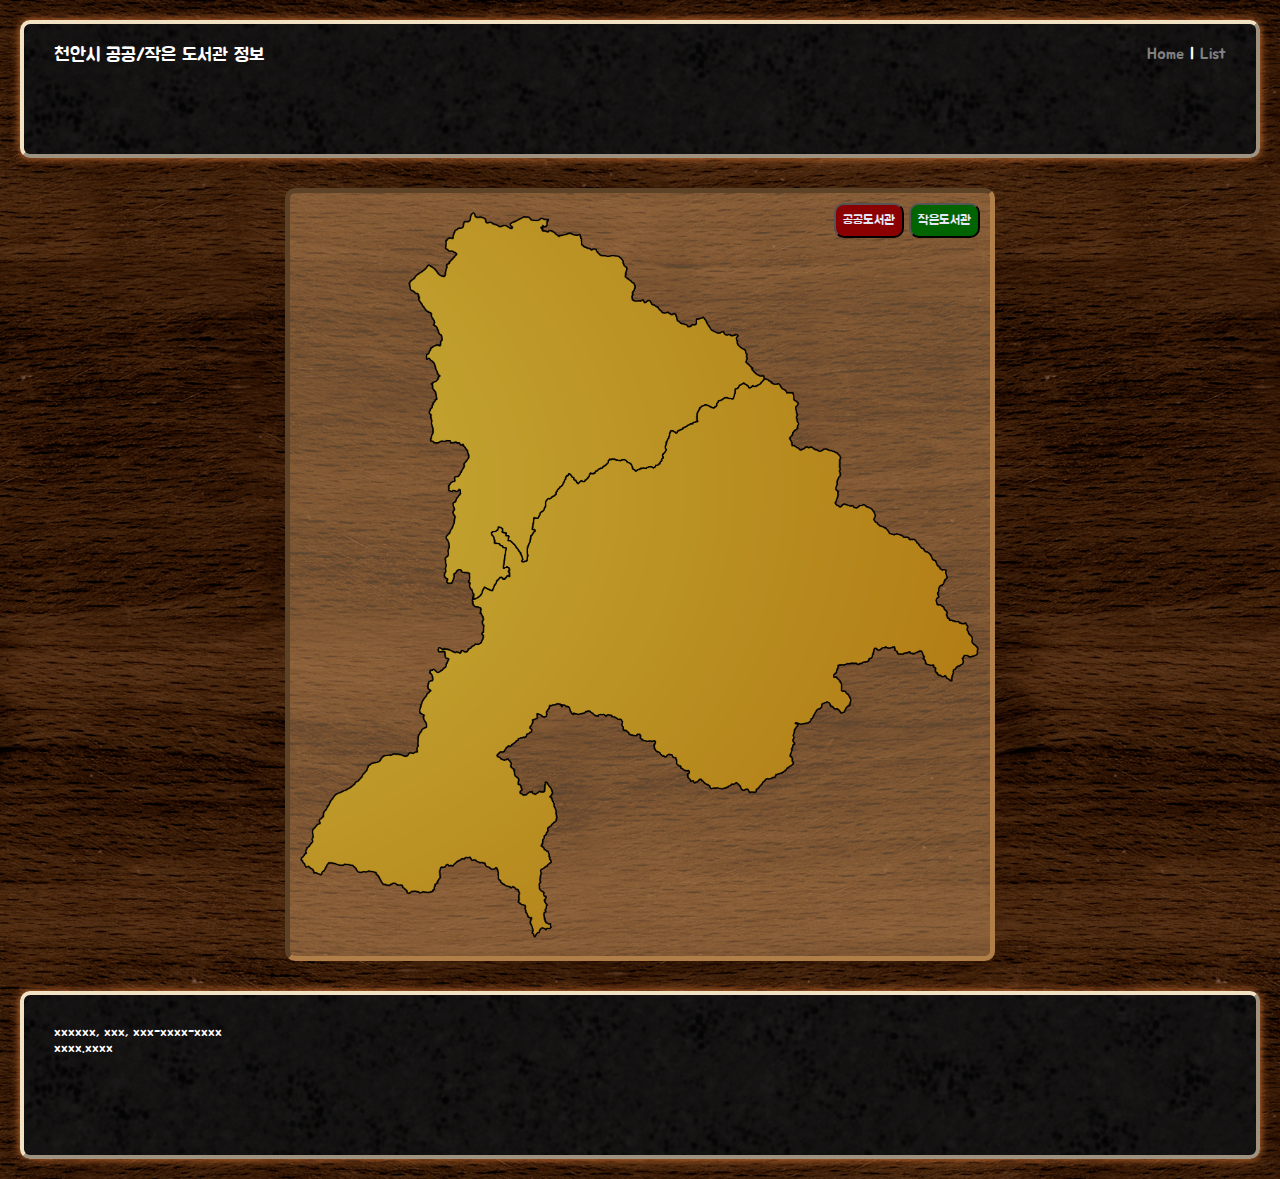
==== index.html @ ec5d6178 "`22. 5.11." ====
<!DOCTYPE html>
<html lang="kr">
<head>
  <meta charset="UTF-8">
  <meta http-equiv="X-UA-Compatible" content="IE=edge">
  <meta name="viewport" content="width=device-width, initial-scale=1.0">
  <title>Document</title>
  <link rel="stylesheet" href="style.css">
  <link rel="preconnect" href="https://fonts.googleapis.com">
  <link rel="preconnect" href="https://fonts.gstatic.com" crossorigin>
  <link href="https://fonts.googleapis.com/css2?family=Jua&display=swap" rel="stylesheet">
  <script type="text/javascript">
    document.oncontextmenu = function(){return false;}
  </script>
</head>
<body oncontextmenu="return flase" onselectstart="return false" ondragstart="return false" onkeydown="return true">
  <header>
    <h3 id="title">천안시 공공/작은 도서관 정보</h3>
    <nav>
      <a href="">Home</a>
       |
      <a>List</a>
    </nav>
  </header>

  <main>
    <div id="map-wrap">
      <img id="map"
      src="src/map7.png" alt="map" height="80%">
      <div id="dots">
      </div>
      <div id="buttons">
        <button>공공도서관</button>
        <button>작은도서관</button>
      </div>
    </div>
  </main>

  <footer>
    <div>xxxxxx, xxx, xxx-xxxx-xxxx</div>
    <div>xxxx.xxxx</div>
  </footer>

  <script src="./JS/dots.js"></script>
  <script src="./JS/dotsInfo.js"></script>
  <script src="./JS/dotsControl.js"></script>
</body>
</html>
---- style.css ----
* {
  margin: 0;
  cursor: default;
  font-family: 'Jua', sans-serif;
}

.hidden {
  visibility: hidden;
}

body {
  /* height: 100vh; */

  /* background-color: black; */
  background-image: url("./src/wood.png");
  /* display: flex;
  flex-direction: column;
  justify-content: space-between; */
}

header, footer {
  padding-bottom: 10px;
  padding-left: 30px;
  padding-right: 30px;
  padding-top: 20px;

  border-style: outset;
  border: 4px outset #F2E2C4;
  border-radius: 10px;

  margin: 20px;

  color: white;
  /* background-color: #0d0d0d; */
  background-image: url("./src/leather.png");
  background-size: 100%;
  box-shadow: 0px 0px 10px #e17b37;
}

header {
  height: 100px;

  /* border: 1px solid red; */

  display: flex;
  justify-content: space-between;
  align-items: flex-start;
}

footer {
  height: 100px;
  padding: 30px;
  font-size: 0.8rem;
}

footer:nth-child(2) {
  position: relative;
  right: 10px;
}

a {
  cursor: pointer;
  color: gray;
}

a:hover {
  color: white;
}

a:visited, a:link {
  color: grey;
  text-decoration: none;
}

a:link:hover, a:visited:hover {
  color: white;
}

#title {
  font-weight: 300;
}

main {
  margin: 20px;
  padding-top: 10px;
  padding-bottom: 10px;
  text-align: center;
}

img {
  width: 100%;
  
}

#map-wrap {
  max-width: 700px;
  margin: 0 auto;
  position: relative;
  background-color: rgba(220, 167, 110, 0.429);
  border-radius: 10px;
  border: 5px inset rgb(176, 126, 73);
}

#dots span {
  cursor: pointer;
  font-size: 2vw;
  text-align: center;
  position: absolute;
  /* top: 30%;
  left: 30%; */
  width: 20px;
}

@media (min-width: 700px){
  #dots span{
    font-size: 0.8rem;
  }
}

#dots span:hover {
  font-size: 1rem;
  z-index: 1;
}

#buttons {
  position: absolute;
  top: 10px;
  right: 10px;
}

#buttons button:nth-child(1) {
  background-color: darkred;
}

#buttons button:nth-child(2) {
  background-color: darkgreen;
}

#buttons button:nth-child(1):hover {
  background-color:brown;
}

#buttons button:nth-child(2):hover {
  background-color:green;
}

#buttons button {
  border-radius: 10px;
  color:lavender;
  padding: 7px;
}

#buttons button:active {
  box-shadow: inset -2px -2px 3px rgba(255, 255, 255, .6), inset 2px 2px 3px rgba(0, 0, 0, .6);
}
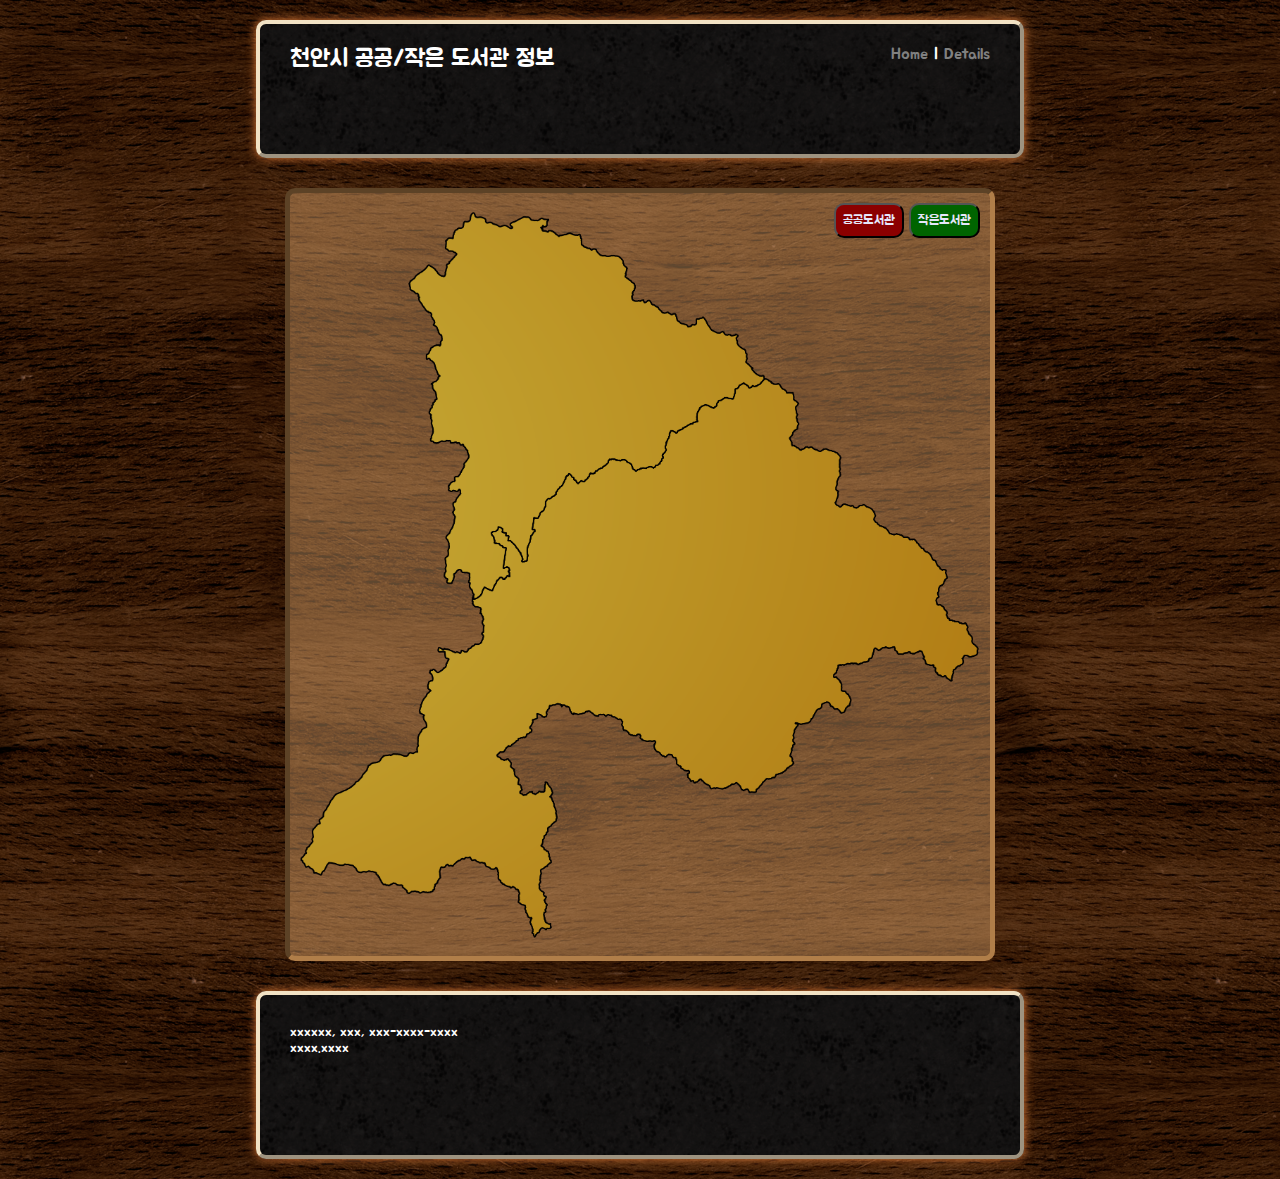
==== commit f8c4583c: "`22. 5.17." ====
--- a/index.html
+++ b/index.html
@@ -12,14 +12,16 @@
   <script type="text/javascript">
     document.oncontextmenu = function(){return false;}
   </script>
+  <script src="https://ajax.googleapis.com/ajax/libs/jquery/1.12.4/jquery.min.js"></script>
 </head>
-<body oncontextmenu="return flase" onselectstart="return false" ondragstart="return false" onkeydown="return true">
+<body oncontextmenu="return false" onselectstart="return false" ondragstart="return false" onkeydown="return true">
+  
   <header>
-    <h3 id="title">천안시 공공/작은 도서관 정보</h3>
+    <h2 id="title">천안시 공공/작은 도서관 정보</h3>
     <nav>
       <a href="">Home</a>
        |
-      <a>List</a>
+      <a>Details</a>
     </nav>
   </header>
 
@@ -28,6 +30,8 @@
       <img id="map"
       src="src/map7.png" alt="map" height="80%">
       <div id="dots">
+        <div id="public-dots"></div>
+        <div id="litle-dots"></div>
       </div>
       <div id="buttons">
         <button>공공도서관</button>
@@ -42,7 +46,6 @@
   </footer>
 
   <script src="./JS/dots.js"></script>
-  <script src="./JS/dotsInfo.js"></script>
   <script src="./JS/dotsControl.js"></script>
 </body>
 </html>--- a/style.css
+++ b/style.css
@@ -6,6 +6,7 @@
 
 .hidden {
   visibility: hidden;
+  opacity: 0%;
 }
 
 body {
@@ -28,7 +29,7 @@
   border: 4px outset #F2E2C4;
   border-radius: 10px;
 
-  margin: 20px;
+  margin: 20px auto;
 
   color: white;
   /* background-color: #0d0d0d; */
@@ -39,6 +40,7 @@
 
 header {
   height: 100px;
+  max-width: 700px;
 
   /* border: 1px solid red; */
 
@@ -47,8 +49,13 @@
   align-items: flex-start;
 }
 
+#title {
+  font-weight: 300;
+}
+
 footer {
   height: 100px;
+  max-width: 700px;
   padding: 30px;
   font-size: 0.8rem;
 }
@@ -76,10 +83,6 @@
   color: white;
 }
 
-#title {
-  font-weight: 300;
-}
-
 main {
   margin: 20px;
   padding-top: 10px;
@@ -101,25 +104,54 @@
   border: 5px inset rgb(176, 126, 73);
 }
 
-#dots span {
+#dots>div>span {
+  position: absolute;
+  width: 20px;
+  height: 50px;
+  display: flex;
+  flex-direction: column;
+  justify-content: space-between;
+  align-items: center;
+}
+
+#dots>div>span:hover{
+  z-index: 1;
+}
+
+.dot {
   cursor: pointer;
   font-size: 2vw;
-  text-align: center;
-  position: absolute;
-  /* top: 30%;
-  left: 30%; */
-  width: 20px;
+  transition: font-size;
+  transition-duration: 0.3s;
 }
 
 @media (min-width: 700px){
-  #dots span{
+  .dot {
     font-size: 0.8rem;
   }
 }
 
-#dots span:hover {
+.dot:hover {
   font-size: 1rem;
   z-index: 1;
+}
+
+.simpleInfo {
+  width: max-content;
+  /* position: absolute; */
+
+  background-color: antiquewhite;
+
+  padding: 1px 10px;
+  /* margin: 0 auto; */
+  border: 1px solid black;
+  border-radius: 10px;
+  
+  font-size: 15px;
+  font-weight: 250;
+  /* visibility: hidden; */
+  transition: opacity visibility;
+  transition-duration: 0.5s;
 }
 
 #buttons {
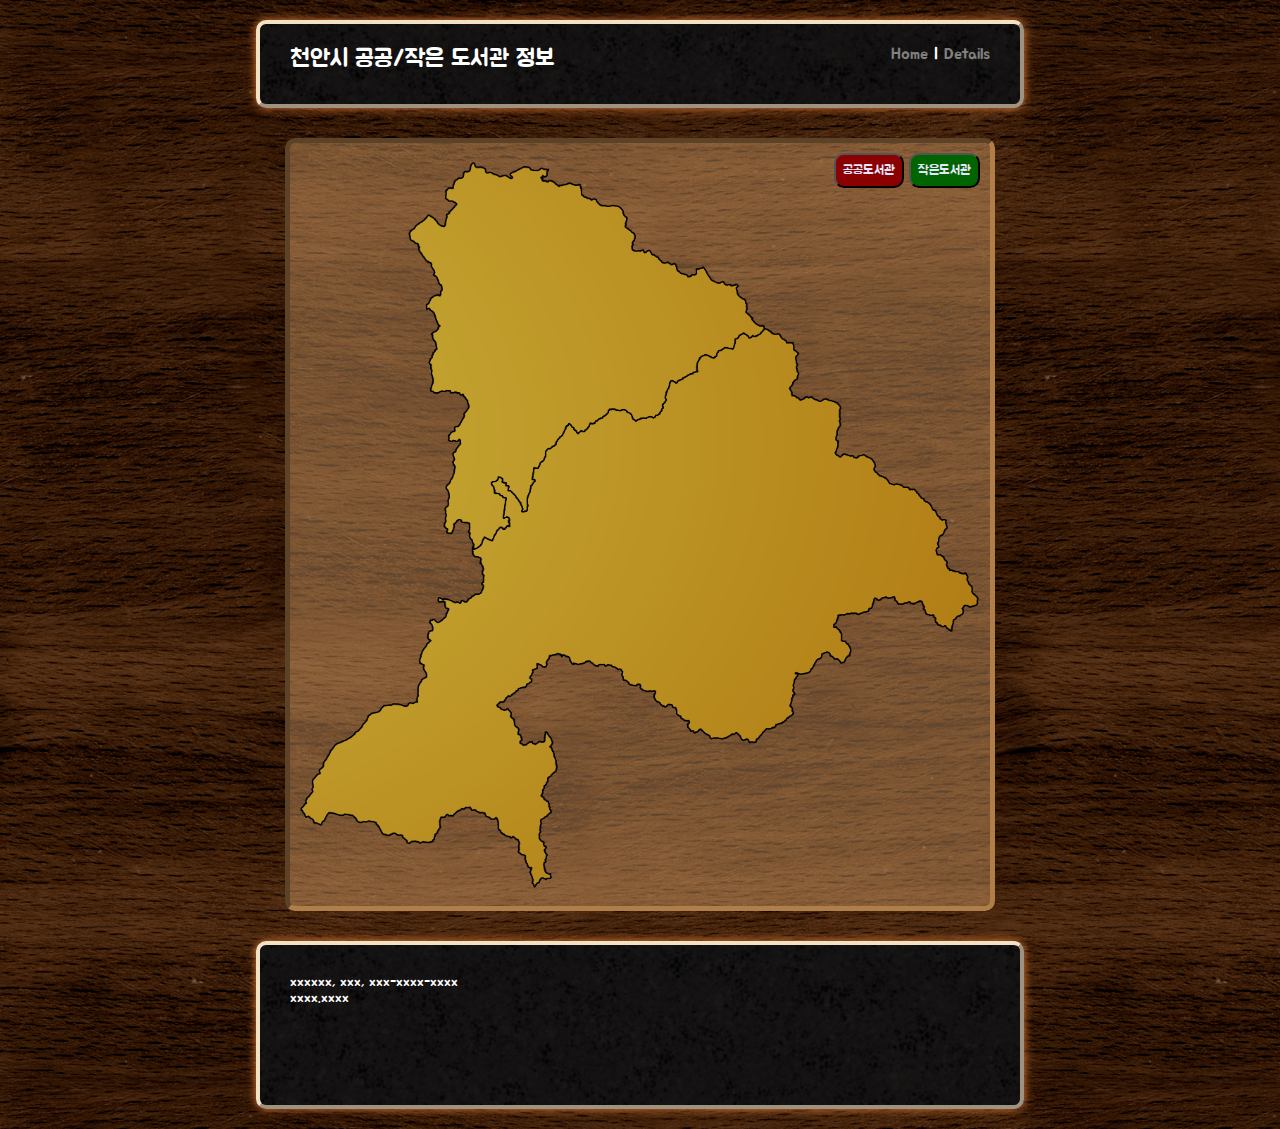
==== commit 36ebe65e: "`22. 5.18." ====
--- a/index.html
+++ b/index.html
@@ -4,8 +4,8 @@
   <meta charset="UTF-8">
   <meta http-equiv="X-UA-Compatible" content="IE=edge">
   <meta name="viewport" content="width=device-width, initial-scale=1.0">
-  <title>Document</title>
-  <link rel="stylesheet" href="style.css">
+  <title>천안시 공공/작은 도서관 정보</title>
+  <link rel="stylesheet" href="./style/style.css">
   <link rel="preconnect" href="https://fonts.googleapis.com">
   <link rel="preconnect" href="https://fonts.gstatic.com" crossorigin>
   <link href="https://fonts.googleapis.com/css2?family=Jua&display=swap" rel="stylesheet">
@@ -21,7 +21,7 @@
     <nav>
       <a href="">Home</a>
        |
-      <a>Details</a>
+      <a href="./detail.html">Details</a>
     </nav>
   </header>
 
@@ -46,6 +46,5 @@
   </footer>
 
   <script src="./JS/dots.js"></script>
-  <script src="./JS/dotsControl.js"></script>
 </body>
 </html>--- a/style/style.css
+++ b/style/style.css
@@ -0,0 +1,187 @@
+* {
+  margin: 0;
+  cursor: default;
+  font-family: 'Jua', sans-serif;
+}
+
+.hidden {
+  visibility: hidden;
+  opacity: 0%;
+}
+
+body {
+  /* height: 100vh; */
+
+  /* background-color: black; */
+  background-image: url("../src/wood.png");
+  /* display: flex;
+  flex-direction: column;
+  justify-content: space-between; */
+}
+
+header, footer {
+  padding-bottom: 10px;
+  padding-left: 30px;
+  padding-right: 30px;
+  padding-top: 20px;
+
+  border-style: outset;
+  border: 4px outset #F2E2C4;
+  border-radius: 10px;
+
+  margin: 20px auto;
+
+  color: white;
+  /* background-color: #0d0d0d; */
+  background-image: url("../src/leather.png");
+  background-size: 100%;
+  box-shadow: 0px 0px 10px #e17b37;
+}
+
+header {
+  height: 50px;
+  max-width: 700px;
+
+  /* border: 1px solid red; */
+
+  display: flex;
+  justify-content: space-between;
+  align-items: flex-start;
+}
+
+#title {
+  font-weight: 300;
+}
+
+footer {
+  height: 100px;
+  max-width: 700px;
+  padding: 30px;
+  font-size: 0.8rem;
+}
+
+footer:nth-child(2) {
+  position: relative;
+  right: 10px;
+}
+
+a {
+  cursor: pointer;
+  color: gray;
+}
+
+a:hover {
+  color: white;
+}
+
+a:visited, a:link {
+  color: grey;
+  text-decoration: none;
+}
+
+a:link:hover, a:visited:hover {
+  color: white;
+}
+
+main {
+  margin: 20px;
+  padding-top: 10px;
+  padding-bottom: 10px;
+  text-align: center;
+}
+
+img {
+  width: 100%;
+  
+}
+
+#map-wrap {
+  max-width: 700px;
+  margin: 0 auto;
+  position: relative;
+  background-color: rgba(220, 167, 110, 0.429);
+  border-radius: 10px;
+  border: 5px inset rgb(176, 126, 73);
+}
+
+#dots>div>span {
+  position: absolute;
+  width: 20px;
+  height: 50px;
+  display: flex;
+  flex-direction: column;
+  justify-content: space-between;
+  align-items: center;
+}
+
+#dots>div>span:hover{
+  z-index: 1;
+}
+
+.dot {
+  cursor: pointer;
+  font-size: 2vw;
+  transition: font-size;
+  transition-duration: 0.3s;
+}
+
+@media (min-width: 700px){
+  .dot {
+    font-size: 0.8rem;
+  }
+}
+
+.dot:hover {
+  font-size: 1rem;
+  z-index: 1;
+}
+
+.simpleInfo {
+  width: max-content;
+  /* position: absolute; */
+
+  background-color: antiquewhite;
+
+  padding: 1px 10px;
+  /* margin: 0 auto; */
+  border: 1px solid black;
+  border-radius: 10px;
+  
+  font-size: 15px;
+  font-weight: 250;
+  /* visibility: hidden; */
+  transition: opacity visibility;
+  transition-duration: 0.5s;
+}
+
+#buttons {
+  position: absolute;
+  top: 10px;
+  right: 10px;
+}
+
+#buttons button:nth-child(1) {
+  background-color: darkred;
+}
+
+#buttons button:nth-child(2) {
+  background-color: darkgreen;
+}
+
+#buttons button:nth-child(1):hover {
+  background-color:brown;
+}
+
+#buttons button:nth-child(2):hover {
+  background-color:green;
+}
+
+#buttons button {
+  border-radius: 10px;
+  color:lavender;
+  padding: 7px;
+}
+
+#buttons button:active {
+  box-shadow: inset -2px -2px 3px rgba(255, 255, 255, .6), inset 2px 2px 3px rgba(0, 0, 0, .6);
+}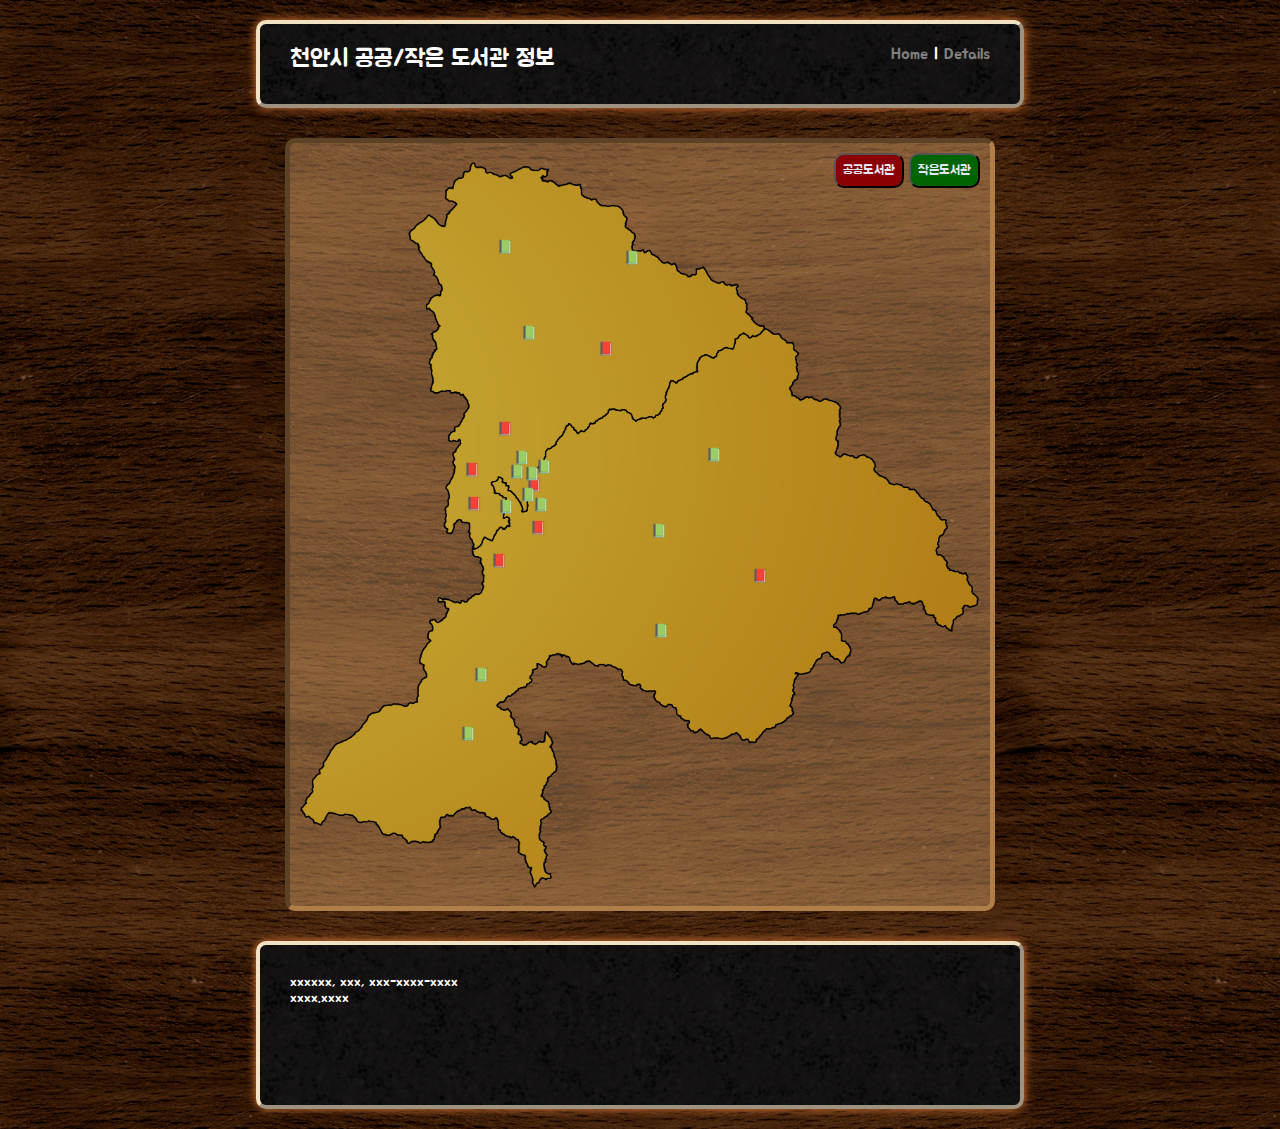
==== commit 310b1d19: "`22. 5.21." ====
--- a/index.html
+++ b/index.html
@@ -5,6 +5,8 @@
   <meta http-equiv="X-UA-Compatible" content="IE=edge">
   <meta name="viewport" content="width=device-width, initial-scale=1.0">
   <title>천안시 공공/작은 도서관 정보</title>
+  <link rel="icon" href="./src/favicon.ico" type="image/x-icon" sizes="16X16/>
+  <link rel="favicon" href="./src/favicon.png">
   <link rel="stylesheet" href="./style/style.css">
   <link rel="preconnect" href="https://fonts.googleapis.com">
   <link rel="preconnect" href="https://fonts.gstatic.com" crossorigin>
--- a/style/style.css
+++ b/style/style.css
@@ -6,6 +6,7 @@
 
 .hidden {
   visibility: hidden;
+  /* display: none; */
   opacity: 0%;
 }
 
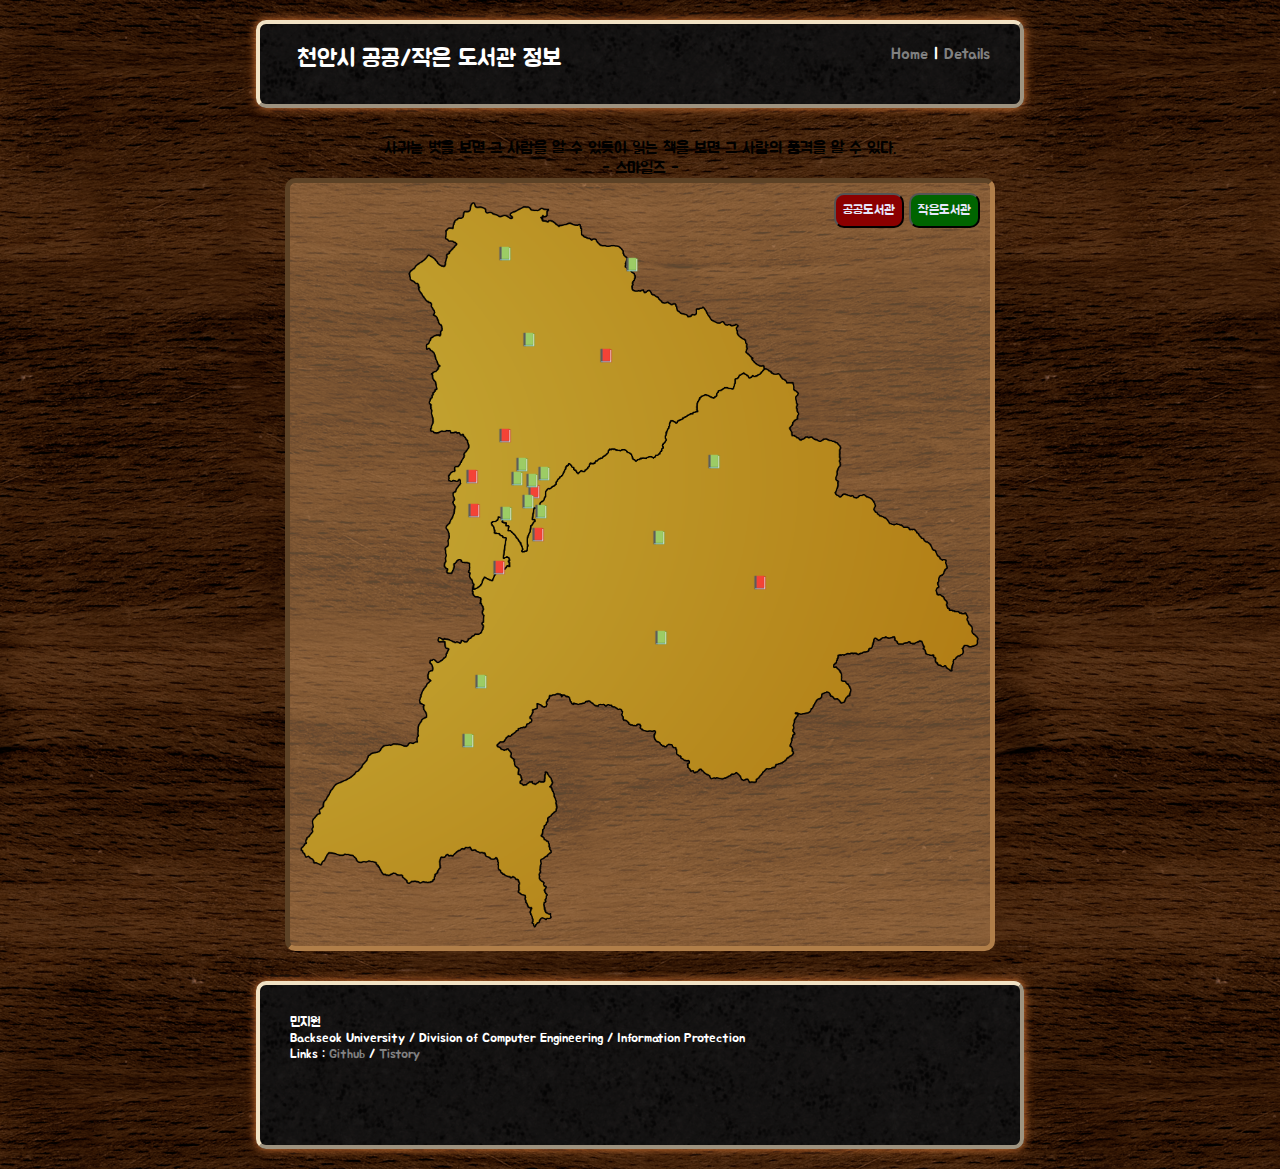
==== commit 9dd8c48e: "`22. 6.12." ====
--- a/index.html
+++ b/index.html
@@ -5,12 +5,11 @@
   <meta http-equiv="X-UA-Compatible" content="IE=edge">
   <meta name="viewport" content="width=device-width, initial-scale=1.0">
   <title>천안시 공공/작은 도서관 정보</title>
-  <link rel="icon" href="./src/favicon.ico" type="image/x-icon" sizes="16X16/>
-  <link rel="favicon" href="./src/favicon.png">
+  <link rel="icon" href="./src/favicon.ico" type="image/x-icon" sizes="16X16"/>
   <link rel="stylesheet" href="./style/style.css">
   <link rel="preconnect" href="https://fonts.googleapis.com">
   <link rel="preconnect" href="https://fonts.gstatic.com" crossorigin>
-  <link href="https://fonts.googleapis.com/css2?family=Jua&display=swap" rel="stylesheet">
+  <link href="https://fonts.googleapis.com/css2?family=Jua&family=Nanum+Pen+Script&display=swap" rel="stylesheet">
   <script type="text/javascript">
     document.oncontextmenu = function(){return false;}
   </script>
@@ -19,15 +18,18 @@
 <body oncontextmenu="return false" onselectstart="return false" ondragstart="return false" onkeydown="return true">
   
   <header>
-    <h2 id="title">천안시 공공/작은 도서관 정보</h3>
+    <h2 id="title"><img src="./src/favicon.ico" alt=""> 천안시 공공/작은 도서관 정보</h3>
     <nav>
       <a href="">Home</a>
        |
       <a href="./detail.html">Details</a>
     </nav>
   </header>
-
   <main>
+    <div id="quotes">
+      <div id="quote">aa</div>
+      <div id="author">-aa-</div>
+    </div>
     <div id="map-wrap">
       <img id="map"
       src="src/map7.png" alt="map" height="80%">
@@ -40,13 +42,25 @@
         <button>작은도서관</button>
       </div>
     </div>
+    <div id="info">
+      <button id="info-X">❌</button>
+      <div id="info-wrap">
+        <div id="info-header">
+          <h2></h2>
+        </div>
+        <div id="info-main">
+        </div>
+      </div>
+    </div>
   </main>
 
   <footer>
-    <div>xxxxxx, xxx, xxx-xxxx-xxxx</div>
-    <div>xxxx.xxxx</div>
+    <div>민지원</div>
+    <div>Backseok University / Division of Computer Engineering / Information Protection</div>
+    <div>Links : <a href="https://github.com/Seang-G" target="_blank">Github</a> / <a href="https://seang.tistory.com/" target="_blank">Tistory</a></div>
   </footer>
 
   <script src="./JS/dots.js"></script>
+  <script src="./JS/quotes.js"></script>
 </body>
 </html>--- a/style/style.css
+++ b/style/style.css
@@ -15,9 +15,16 @@
 
   /* background-color: black; */
   background-image: url("../src/wood.png");
+  overflow-x: hidden;
   /* display: flex;
   flex-direction: column;
   justify-content: space-between; */
+}
+
+hr {
+  /* position: absolute; */
+  width: 100%;
+  margin: 0 auto;
 }
 
 header, footer {
@@ -85,7 +92,6 @@
 }
 
 main {
-  margin: 20px;
   padding-top: 10px;
   padding-bottom: 10px;
   text-align: center;
@@ -139,6 +145,7 @@
 
 .simpleInfo {
   width: max-content;
+  overflow-x: visible;
   /* position: absolute; */
 
   background-color: antiquewhite;
@@ -150,8 +157,7 @@
   
   font-size: 15px;
   font-weight: 250;
-  /* visibility: hidden; */
-  transition: opacity visibility;
+
   transition-duration: 0.5s;
 }
 
@@ -185,4 +191,79 @@
 
 #buttons button:active {
   box-shadow: inset -2px -2px 3px rgba(255, 255, 255, .6), inset 2px 2px 3px rgba(0, 0, 0, .6);
+}
+
+#info {
+  width: 100vw;
+  height: fit-content;
+
+  padding: 30px;
+  position: absolute;
+  top: -400vh;
+  left: 0;
+  padding: 0;
+
+  color: white;
+  background-color: rgba(0, 0, 0, 0.3);
+
+  transition: top;
+  transition-duration: 1s;
+}
+
+#info-wrap {
+  background-color: rgba(0, 0, 0, 0.7);
+  
+  margin: 0 auto;
+  width: 40%;
+}
+
+#info-header {
+  padding-bottom: 30px;
+  padding-top: 30px;
+  background-color: rgba(90, 90, 90, 0.7);
+}
+
+#info-header h2 {
+  font-weight: 300;
+}
+
+#info-X {
+  position: fixed;
+  top: -100px;
+  right: 100px;
+  transition: top;
+  transition-duration: 1s;
+}
+
+#info-main {
+  margin-left: 20px;
+  margin-right: 20px;
+  text-align: left;
+  padding-bottom: 10px;
+}
+
+#info-main h3::before{
+  content: "• ";
+}
+#info-main h3 {
+  font-weight: 200;
+}
+
+#info-main div{
+  margin: 20px 0 30px 20px;
+}
+
+@media all and (max-width: 900px) {
+  * {
+    font-size: small;
+  }
+
+  #info-wrap {
+    width: 100%;
+    margin: 0;
+  }
+
+  #info-X {
+    right: 30px
+  }
 }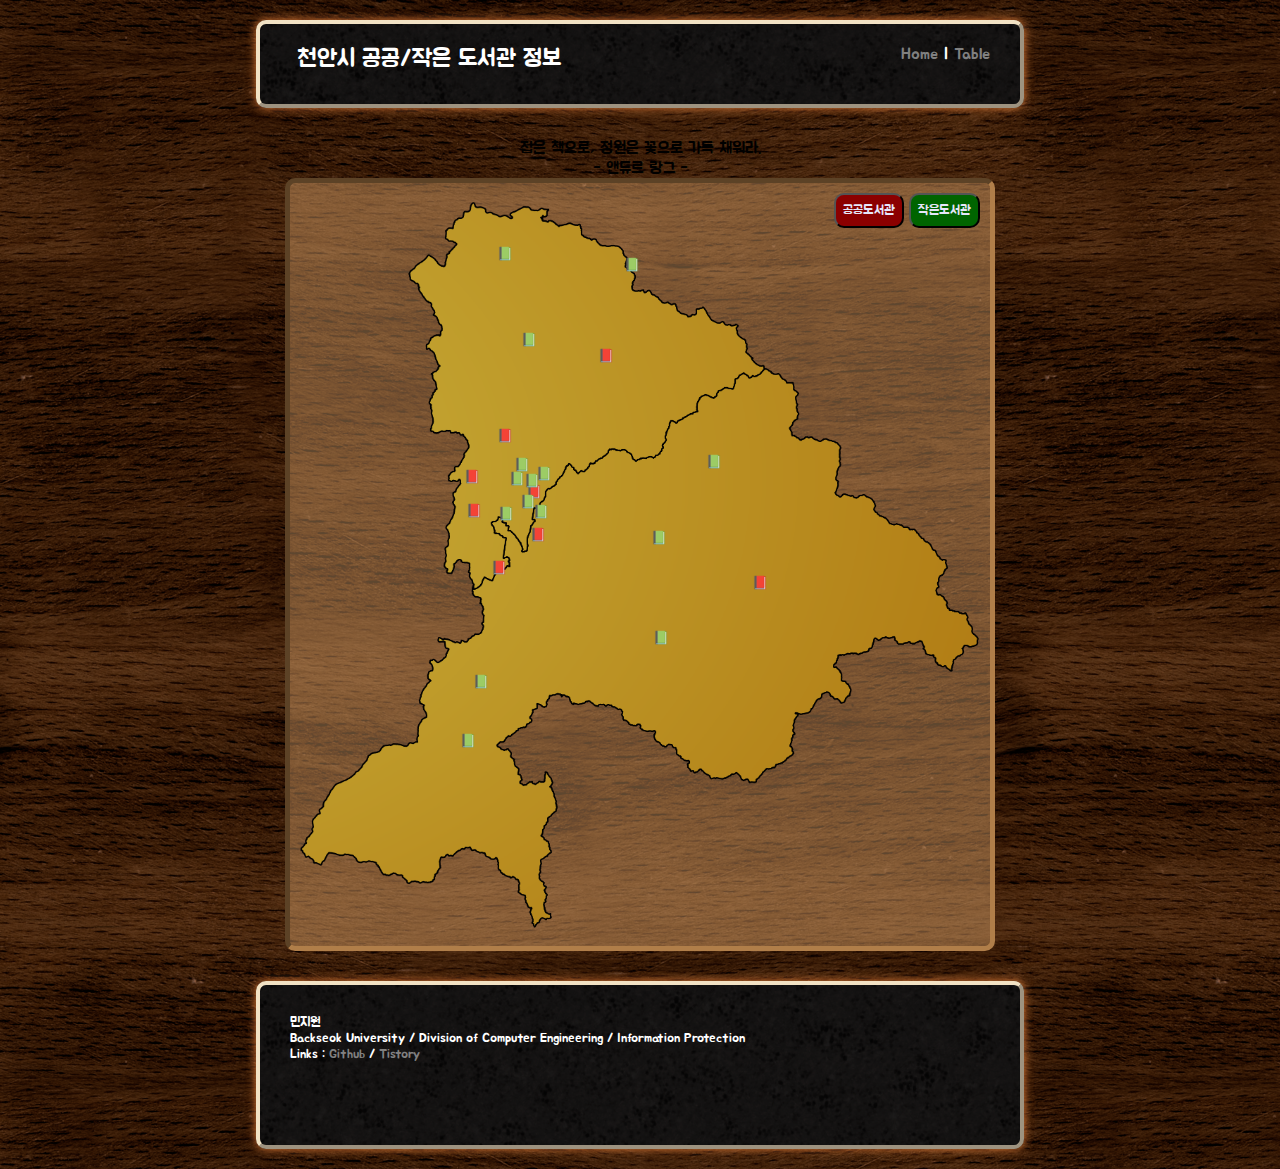
==== commit 35b10dab: "`22. 6.12." ====
--- a/index.html
+++ b/index.html
@@ -22,7 +22,7 @@
     <nav>
       <a href="">Home</a>
        |
-      <a href="./detail.html">Details</a>
+      <a href="./detail.html">Table</a>
     </nav>
   </header>
   <main>
